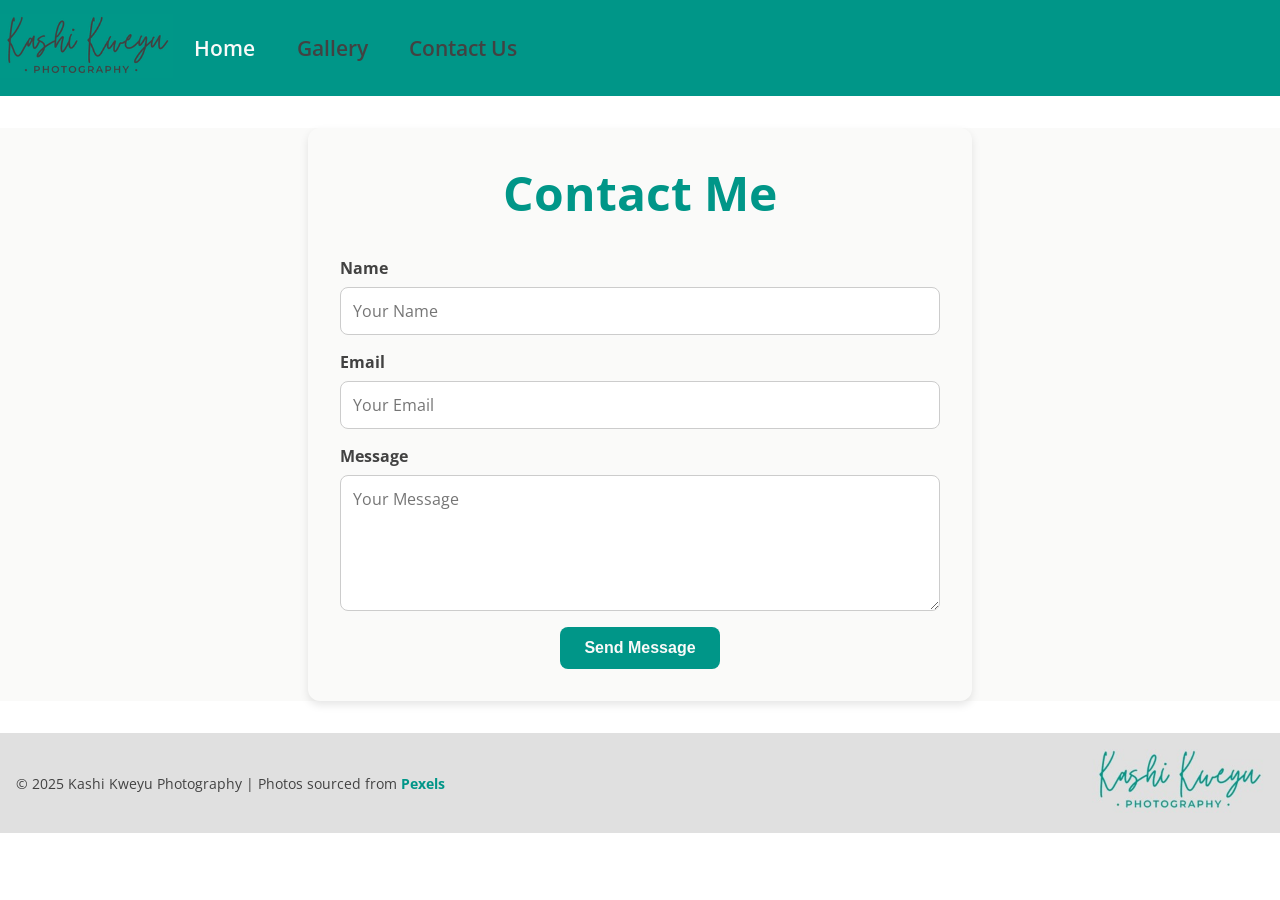
==== contact.html @ c73c4433 "Added contact page" ====
<!DOCTYPE html>
<html lang="en">
<head>
  <meta charset="UTF-8">
  <meta name="viewport" content="width=device-width, initial-scale=1.0">
  <title>My Photography</title>
  <link rel="stylesheet" href="css/style.css">
</head>
<body>
  <header>
    <nav>
      <div class="nav-bar">
        <div class="logo">
          <img src="images/logo/secondary-logo-nav-bar (1).png" alt="The Kashi Kweyu Photography Logo" title="Kashi Kweyu Photography">
        </div>
        <div class="nav">
          <ul>
            <li><a href="index.html" class="active">Home</a></li>
            <li><a href="gallery.html">Gallery</a></li>
            <li><a href="">Contact Us</a></li>
          </ul>
        </div>
      </div>
    </nav>      
  </header>
  <main>
    <section class="contact">
        <h2>Contact Me</h2>
        <form action="#" method="POST">
          <div class="form-group">
            <label for="name">Name</label>
            <input type="text" id="name" name="name" placeholder="Your Name" required />
          </div>
          <div class="form-group">
            <label for="email">Email</label>
            <input type="email" id="email" name="email" placeholder="Your Email" required />
          </div>
          <div class="form-group">
            <label for="message">Message</label>
            <textarea id="message" name="message" rows="5" placeholder="Your Message" required></textarea>
          </div>
          <button type="submit">Send Message</button>
        </form>
      </section>      
  </main>
  <footer>
    <div class="footer">
      <div class="copyright">
        <p>&copy; 2025 Kashi Kweyu Photography | Photos sourced from <a href="https://pexels.com" target="_blank">Pexels</a></p>
      </div>
      <div class="logo">
        <img src="images/logo/secondary-logo-nav-bar_1 (1).png" alt="The Kashi Kweyu Photography Logo">
      </div>
    </div>
  </footer>
</body>
</html>
---- css/style.css ----
/* imported font */
@import url('https://fonts.googleapis.com/css2?family=Cormorant+Garamond:ital,wght@0,300;0,400;0,500;0,600;0,700;1,300;1,400;1,500;1,600;1,700&family=Open+Sans:ital,wght@0,300..800;1,300..800&display=swap');

/* reset */
* {
    margin: 0;
}

/* basic section styling */
header {
    background-color: #009688;
    color: #424242;
}

/* nav bar */
.nav-bar {
    position: sticky;
    display: flex;
    width: 100%;
    align-items: center;
    height: 6rem;
}

.nav {
    display: flex;
    width: 75%;
    align-items: center;
}

nav  ul {
    list-style-type: none;
    margin: 0;
    padding: 0;
    display: flex;
    justify-content: space-around;    
}

nav  ul li a {
    padding: 1em;
    color: #424242;
    font-family: "Open Sans", serif;
    font-weight: 600;
    font-size: 1.3rem;
    text-decoration: none;
    
}

nav  ul li a:hover {
    color: #fafaf9;
    transition: .25s ease-in-out;
}

nav  ul li a.active {
    color: #fafaf9;
}

main {
    background-color: #fafaf9;
    color: #009688;
}

/* portfolio */
section.portfolio {
    background: url("../images/cameras/black-and-grey-cams_large.jpg");
    background-size: cover;
    background-repeat: no-repeat;
    background-position: center;
    height: 50vh;
    width: auto;
    padding: 1rem;
}

.card {
    display: flex;
    justify-content: center;
    align-items: center;
    width: 100%;
    height: 50vh;
    background-color: #e0e0e0d0;
    border-radius: .75rem;
    overflow: hidden;
    word-wrap: break-word;
}

.card-text {
    width: 75%;
    overflow: hidden;
    word-wrap: break-word;
}

.card-img {
    width: 25%;
    display: flex;
    justify-content: center;
}

.card-text {
    color: #009688;
    font-size: 1.25rem;
}

.card-text h2 {
    padding-bottom: .5rem;
    font-size: 1.5rem;
}

.card-paragraph {
    width: 100%;
    overflow-wrap: break-word;
}

.card-text-container {
    width: 65%;
    display: flex;
    justify-content: center;
}

img[title="Kashi Kweyu"] {
    width: 75%;
    height: auto;
    border-radius: 50%;
}

/* gallery */
section.gallery {   
    padding: 1rem;
}

section h2 {
    padding-bottom: .5rem;
}

.grid {
  display: grid;
  grid-template-columns: repeat(4, minmax(12.5rem, 1fr));
  gap: 0.625rem;
}

.grid-item img {
  width: 100%;
  height: auto;
  object-fit: cover;
  border-radius: 0.5rem;
  transition: transform 0.3s ease, box-shadow 0.3s ease;
  cursor: pointer;
}

.grid-item img:hover {
  transform: scale(1.1);
  box-shadow: 0rem 0.25rem 0.5rem rgba(0, 0, 0, 0.2);
}

/* Contact Section */
section.contact {
    padding: 2rem;
    margin: 2rem auto;
    border-radius: 0.75rem;
    box-shadow: 0rem 0.25rem 0.5rem rgba(0, 0, 0, 0.1);
    max-width: 600px;
    font-family: "Open Sans", serif;
    color: #424242;
  }
  
  section.contact h2 {
    font-family: "Open Sans", serif;
    font-size: 3rem;
    text-align: center;
    color: #009688;
    margin-bottom: 1.5rem;
  }
  
  .contact form {
    display: flex;
    flex-direction: column;
    gap: 1rem;
  }
  
  .contact .form-group {
    display: flex;
    flex-direction: column;
  }
  
  .contact .form-group label {
    font-weight: bold;
    margin-bottom: 0.5rem;
  }
  
  .contact .form-group input,
  .contact .form-group textarea {
    padding: 0.75rem;
    font-size: 1rem;
    border: 1px solid #ccc;
    border-radius: 0.5rem;
    font-family: "Open Sans", serif;
  }
  
  .contact .form-group input:focus,
  .contact .form-group textarea:focus {
    border-color: #009688;
    outline: none;
    box-shadow: 0 0 0.25rem rgba(0, 150, 136, 0.5);
  }
  
  .contact button {
    background-color: #009688;
    color: #fafaf9;
    border: none;
    padding: 0.75rem 1.5rem;
    font-size: 1rem;
    border-radius: 0.5rem;
    cursor: pointer;
    align-self: center;
    font-weight: 900;
  }
  
  .contact button:hover {
    background-color: #00796b;
    transition: 0.3s ease-in-out;
  }
  

/* footer */
footer {
    background-color: #e0e0e0;
    color: #424242;
    text-align: center;
    padding: 1rem;
}

.footer {
    display: flex;
    justify-content: space-between;
    align-items: center;
    }

.copyright {
    font-size: 0.875rem;
}

.copyright a {
    color: #009688;
    text-decoration: none;
    font-weight: bold;
}

.copyright a:hover {
    text-decoration: underline;
}

.logo img {
    height: 4rem;
    width: auto;
    /* border: #e0e0e0; */
}

/* text styling */
h1 h2 h3 h4 h5 h6 {
    font-family: "Cormorant Garamond", serif
}

p {
    font-family: "Open Sans", serif;
}

/* media queries */
@media (max-width: 768px) {
  @media (max-width: 768px) {
    nav ul li a {
        font-size: 1rem; /* Adjust link size */
    }

    .card-text {
        font-size: 1rem; /* Shrink text in card */
    }

    .card-text h2 {
        font-size: 1.25rem; /* Shrink headings */
    }

    .copyright {
        font-size: 0.75rem; /* Shrink footer text */
    }
  }
}
@media (max-width: 480px) {
    nav ul li a {
        font-size: 0.875rem; /* Further reduce link size */
    }

    .card-text {
        font-size: 0.875rem; /* Further shrink text in card */
    }

    .card-text h2 {
        font-size: 1rem; /* Further shrink headings */
    }

    .copyright {
        font-size: 0.625rem; /* Shrink footer text more */
    }
}
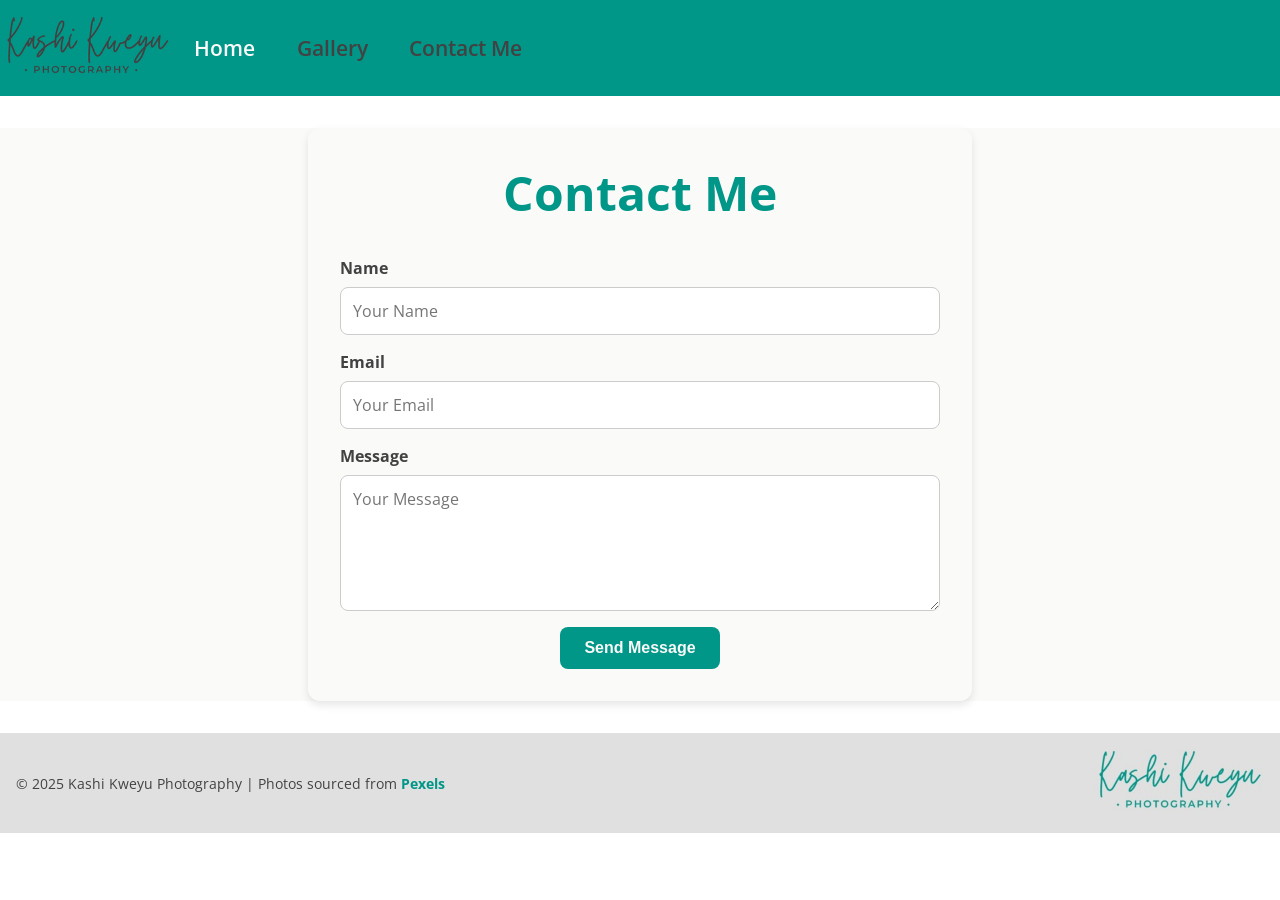
==== commit d5ecfcc6: "Updated page links" ====
--- a/contact.html
+++ b/contact.html
@@ -3,7 +3,7 @@
 <head>
   <meta charset="UTF-8">
   <meta name="viewport" content="width=device-width, initial-scale=1.0">
-  <title>My Photography</title>
+  <title>Contact Us</title>
   <link rel="stylesheet" href="css/style.css">
 </head>
 <body>
@@ -17,7 +17,7 @@
           <ul>
             <li><a href="index.html" class="active">Home</a></li>
             <li><a href="gallery.html">Gallery</a></li>
-            <li><a href="">Contact Us</a></li>
+            <li><a href="contact.html">Contact Me</a></li>
           </ul>
         </div>
       </div>
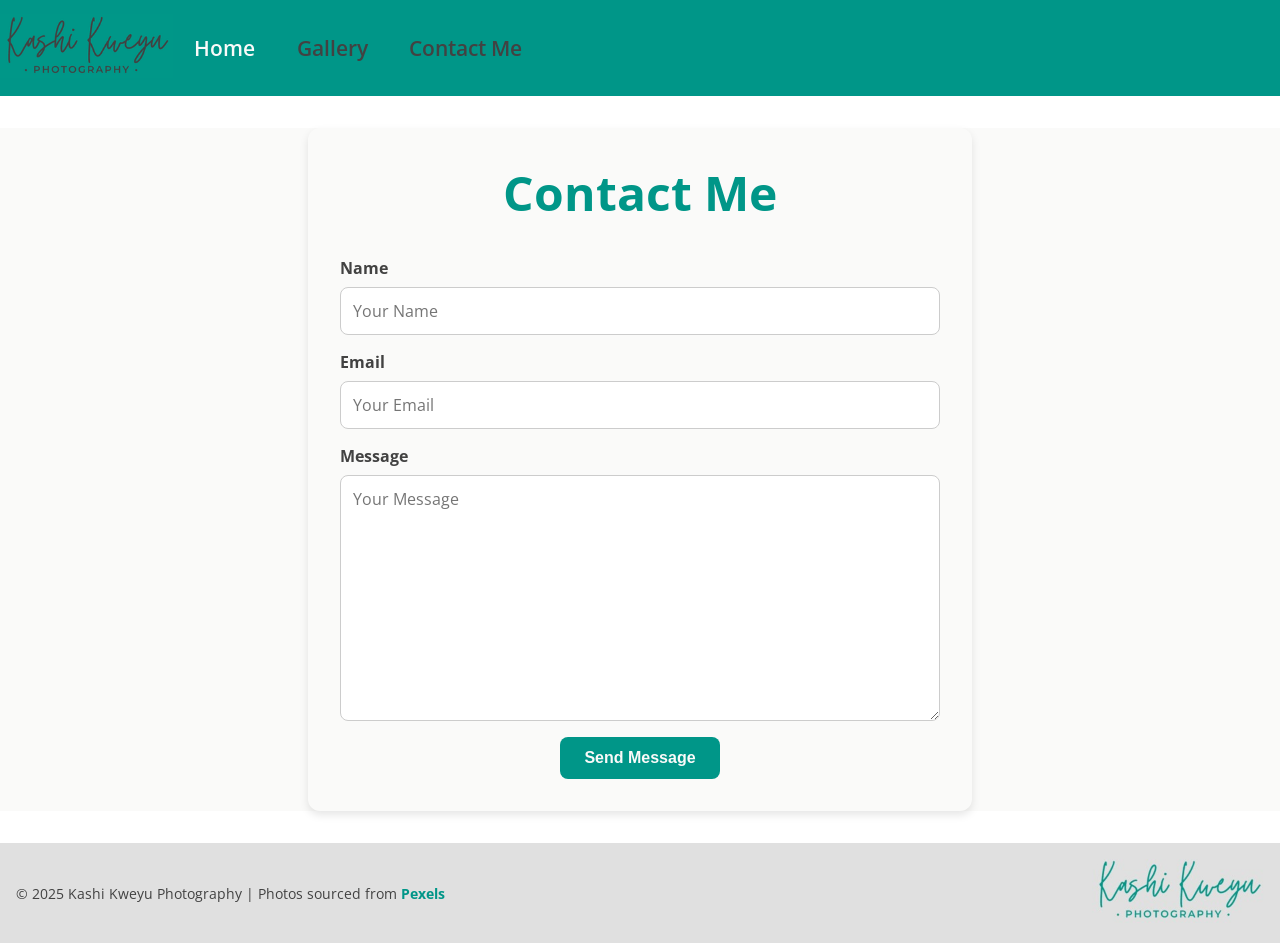
==== commit db147034: "Cleaned up code" ====
--- a/contact.html
+++ b/contact.html
@@ -3,6 +3,17 @@
 <head>
   <meta charset="UTF-8">
   <meta name="viewport" content="width=device-width, initial-scale=1.0">
+
+  <!-- Favicon -->
+  <link rel="icon" href="/images/favicon_io/favicon.ico" type="image/x-icon">
+
+  <!-- Apple Touch Icon -->
+  <link rel="apple-touch-icon" sizes="180x180" href="/images/favicon_io/apple-touch-icon.png">
+
+  <!-- PNG Favicons -->
+  <link rel="icon" type="image/png" sizes="16x16" href="/images/favicon_io/favicon-16x16.png">
+  <link rel="icon" type="image/png" sizes="32x32" href="/images/favicon_io/favicon-32x32.png">
+
   <title>Contact Us</title>
   <link rel="stylesheet" href="css/style.css">
 </head>
@@ -26,27 +37,28 @@
   <main>
     <section class="contact">
         <h2>Contact Me</h2>
-        <form action="#" method="POST">
+        <form>
           <div class="form-group">
             <label for="name">Name</label>
-            <input type="text" id="name" name="name" placeholder="Your Name" required />
+            <input type="text" id="name" name="name" placeholder="Your Name" required>
           </div>
           <div class="form-group">
             <label for="email">Email</label>
-            <input type="email" id="email" name="email" placeholder="Your Email" required />
+            <input type="email" id="email" name="email" placeholder="Your Email" pattern="[a-z0-9._%+-]+@(gmail|yahoo|outlook|hotmail|icloud)\.(com|net|org)"
+            required>
           </div>
           <div class="form-group">
             <label for="message">Message</label>
-            <textarea id="message" name="message" rows="5" placeholder="Your Message" required></textarea>
+            <textarea id="message" name="message" rows="10" placeholder="Your Message" required></textarea>
           </div>
-          <button type="submit">Send Message</button>
+          <button type="submit" title="Click to send your message">Send Message</button>
         </form>
       </section>      
   </main>
   <footer>
     <div class="footer">
       <div class="copyright">
-        <p>&copy; 2025 Kashi Kweyu Photography | Photos sourced from <a href="https://pexels.com" target="_blank">Pexels</a></p>
+        <p>&copy; 2025 Kashi Kweyu Photography | Photos sourced from <a href="https://pexels.com" target="_blank" rel="noopener noreferrer">Pexels</a></p>
       </div>
       <div class="logo">
         <img src="images/logo/secondary-logo-nav-bar_1 (1).png" alt="The Kashi Kweyu Photography Logo">
--- a/css/style.css
+++ b/css/style.css
@@ -14,7 +14,6 @@
 
 /* nav bar */
 .nav-bar {
-    position: sticky;
     display: flex;
     width: 100%;
     align-items: center;
@@ -250,7 +249,6 @@
 .logo img {
     height: 4rem;
     width: auto;
-    /* border: #e0e0e0; */
 }
 
 /* text styling */
@@ -264,38 +262,37 @@
 
 /* media queries */
 @media (max-width: 768px) {
-  @media (max-width: 768px) {
     nav ul li a {
-        font-size: 1rem; /* Adjust link size */
+        font-size: 1rem;
     }
 
     .card-text {
-        font-size: 1rem; /* Shrink text in card */
+        font-size: 1rem;
     }
 
     .card-text h2 {
-        font-size: 1.25rem; /* Shrink headings */
+        font-size: 1.25rem;
     }
 
     .copyright {
-        font-size: 0.75rem; /* Shrink footer text */
-    }
-  }
-}
+        font-size: 0.75rem;
+    }
+}
+
 @media (max-width: 480px) {
     nav ul li a {
-        font-size: 0.875rem; /* Further reduce link size */
+        font-size: 0.875rem;
     }
 
     .card-text {
-        font-size: 0.875rem; /* Further shrink text in card */
+        font-size: 0.875rem;
     }
 
     .card-text h2 {
-        font-size: 1rem; /* Further shrink headings */
+        font-size: 1rem;
     }
 
     .copyright {
-        font-size: 0.625rem; /* Shrink footer text more */
+        font-size: 0.625rem;
     }
 }
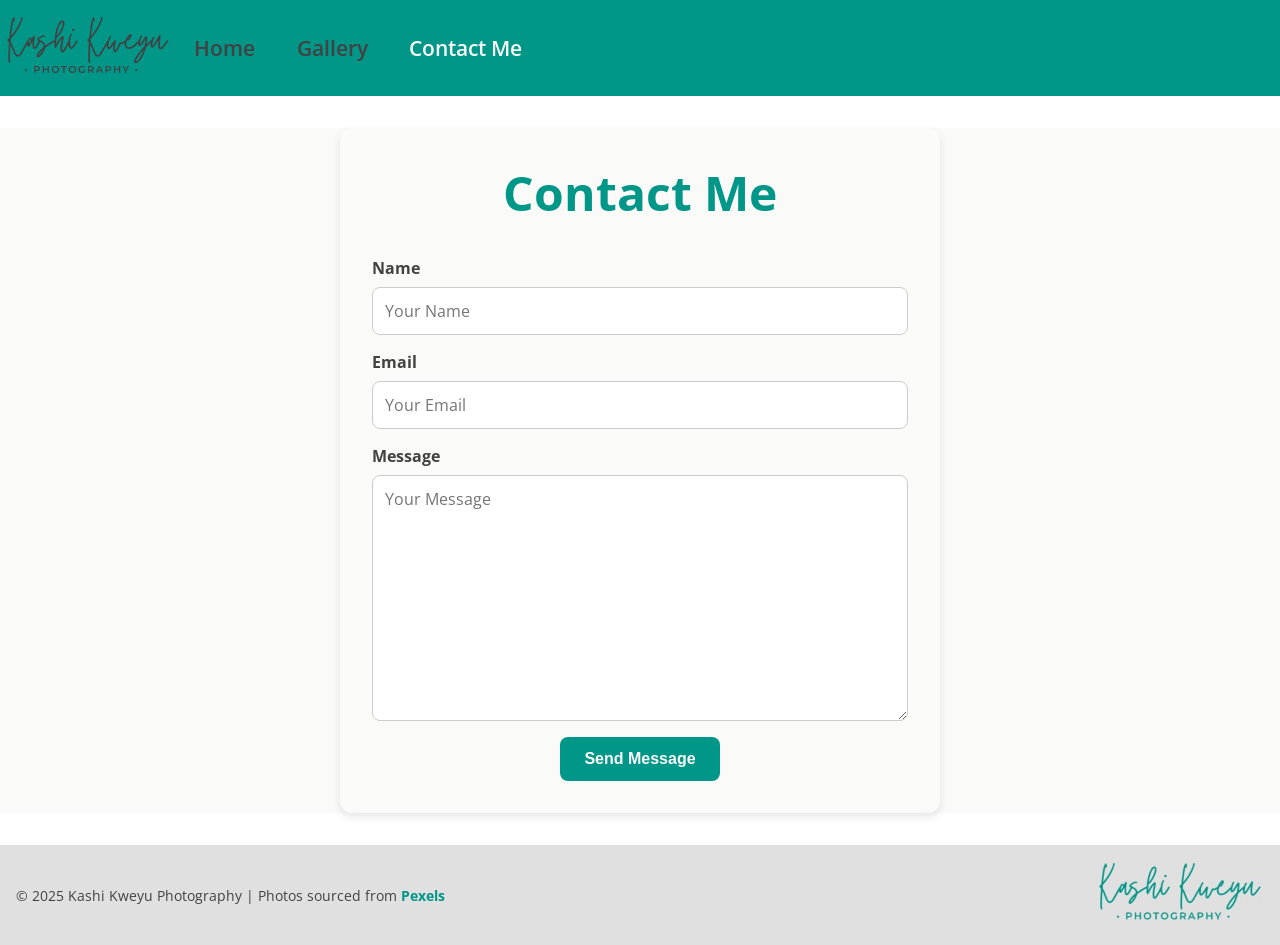
==== commit 3db6f460: "Fix broken srcset images, favicon paths, nav active states; add Nature and Destinations gallery sect" ====
--- a/contact.html
+++ b/contact.html
@@ -5,14 +5,14 @@
   <meta name="viewport" content="width=device-width, initial-scale=1.0">
 
   <!-- Favicon -->
-  <link rel="icon" href="/images/favicon_io/favicon.ico" type="image/x-icon">
+  <link rel="icon" href="images/favicon_io/favicon.ico" type="image/x-icon">
 
   <!-- Apple Touch Icon -->
-  <link rel="apple-touch-icon" sizes="180x180" href="/images/favicon_io/apple-touch-icon.png">
+  <link rel="apple-touch-icon" sizes="180x180" href="images/favicon_io/apple-touch-icon.png">
 
   <!-- PNG Favicons -->
-  <link rel="icon" type="image/png" sizes="16x16" href="/images/favicon_io/favicon-16x16.png">
-  <link rel="icon" type="image/png" sizes="32x32" href="/images/favicon_io/favicon-32x32.png">
+  <link rel="icon" type="image/png" sizes="16x16" href="images/favicon_io/favicon-16x16.png">
+  <link rel="icon" type="image/png" sizes="32x32" href="images/favicon_io/favicon-32x32.png">
 
   <title>Contact Us</title>
   <link rel="stylesheet" href="css/style.css">
@@ -26,9 +26,9 @@
         </div>
         <div class="nav">
           <ul>
-            <li><a href="index.html" class="active">Home</a></li>
+            <li><a href="index.html">Home</a></li>
             <li><a href="gallery.html">Gallery</a></li>
-            <li><a href="contact.html">Contact Me</a></li>
+            <li><a href="contact.html" class="active">Contact Me</a></li>
           </ul>
         </div>
       </div>
--- a/css/style.css
+++ b/css/style.css
@@ -4,6 +4,11 @@
 /* reset */
 * {
     margin: 0;
+    box-sizing: border-box;
+}
+
+html {
+    scroll-behavior: smooth;
 }
 
 /* basic section styling */
@@ -41,12 +46,17 @@
     font-weight: 600;
     font-size: 1.3rem;
     text-decoration: none;
-    
-}
-
-nav  ul li a:hover {
+    display: inline-block;
+    min-height: 44px;
+    min-width: 44px;
+}
+
+nav  ul li a:hover,
+nav  ul li a:focus {
     color: #fafaf9;
     transition: .25s ease-in-out;
+    outline: 2px solid #fafaf9;
+    outline-offset: 2px;
 }
 
 nav  ul li a.active {
@@ -121,12 +131,23 @@
 }
 
 /* gallery */
-section.gallery {   
+section.gallery {
     padding: 1rem;
 }
 
 section h2 {
     padding-bottom: .5rem;
+}
+
+/* gallery page specific */
+.gallery-headings {
+    font-size: 2.75rem;
+    text-align: center;
+    padding-top: 2rem;
+}
+
+body:has(.gallery-headings) main {
+    padding: 0 2.5rem;
 }
 
 .grid {
@@ -147,6 +168,19 @@
 .grid-item img:hover {
   transform: scale(1.1);
   box-shadow: 0rem 0.25rem 0.5rem rgba(0, 0, 0, 0.2);
+}
+
+.grid-item img:focus {
+  outline: 2px solid #009688;
+  outline-offset: 2px;
+}
+
+/* Touch device optimization */
+@media (hover: none) and (pointer: coarse) {
+  .grid-item img:active {
+    transform: scale(0.95);
+    box-shadow: 0rem 0.125rem 0.25rem rgba(0, 0, 0, 0.3);
+  }
 }
 
 /* Contact Section */
@@ -210,11 +244,16 @@
     cursor: pointer;
     align-self: center;
     font-weight: 900;
-  }
-  
-  .contact button:hover {
+    min-height: 44px;
+    min-width: 44px;
+  }
+
+  .contact button:hover,
+  .contact button:focus {
     background-color: #00796b;
     transition: 0.3s ease-in-out;
+    outline: 2px solid #009688;
+    outline-offset: 2px;
   }
   
 
@@ -252,8 +291,8 @@
 }
 
 /* text styling */
-h1 h2 h3 h4 h5 h6 {
-    font-family: "Cormorant Garamond", serif
+h1, h2, h3, h4, h5, h6 {
+    font-family: "Cormorant Garamond", serif;
 }
 
 p {
@@ -261,38 +300,199 @@
 }
 
 /* media queries */
+
+/* Tablet and smaller devices */
 @media (max-width: 768px) {
+    /* Navigation adjustments */
+    .nav-bar {
+        flex-direction: column;
+        height: auto;
+        padding: 1rem 0;
+    }
+
+    .nav {
+        width: 100%;
+        justify-content: center;
+        margin-top: 1rem;
+    }
+
+    nav ul {
+        flex-wrap: wrap;
+        justify-content: center;
+        gap: 0.5rem;
+    }
+
     nav ul li a {
         font-size: 1rem;
+        padding: 0.5rem 0.75rem;
+    }
+
+    /* Gallery grid - 2 columns on tablet */
+    .grid {
+        grid-template-columns: repeat(2, 1fr);
+        gap: 0.5rem;
+    }
+
+    .gallery-headings {
+        font-size: 2rem;
+        padding-top: 1.5rem;
+    }
+
+    body:has(.gallery-headings) main {
+        padding: 0 1.5rem;
+    }
+
+    /* Portfolio card adjustments */
+    .card {
+        flex-direction: column;
+        height: auto;
+        padding: 1.5rem;
+    }
+
+    .card-text-container {
+        width: 100%;
+        margin-bottom: 1.5rem;
     }
 
     .card-text {
+        width: 100%;
         font-size: 1rem;
+    }
+
+    .card-text h2 {
+        font-size: 1.5rem;
+    }
+
+    .card-img {
+        width: 100%;
+        justify-content: center;
+    }
+
+    img[title="Kashi Kweyu"] {
+        width: 50%;
+        max-width: 200px;
+    }
+
+    section.portfolio {
+        height: auto;
+    }
+
+    /* Contact form adjustments */
+    section.contact {
+        padding: 1.5rem;
+        margin: 1.5rem 1rem;
+    }
+
+    section.contact h2 {
+        font-size: 2.5rem;
+    }
+
+    /* Footer adjustments */
+    .footer {
+        flex-direction: column;
+        gap: 1rem;
+    }
+
+    .copyright {
+        font-size: 0.75rem;
+        order: 2;
+    }
+
+    .footer .logo {
+        order: 1;
+    }
+
+    .logo img {
+        height: 3rem;
+    }
+}
+
+/* Mobile devices */
+@media (max-width: 480px) {
+    /* Navigation for mobile */
+    .nav-bar {
+        padding: 0.75rem 0;
+    }
+
+    .logo img {
+        height: 2.5rem;
+    }
+
+    nav ul li a {
+        font-size: 0.875rem;
+        padding: 0.4rem 0.6rem;
+    }
+
+    /* Gallery grid - 1 column on mobile */
+    .grid {
+        grid-template-columns: 1fr;
+        gap: 0.5rem;
+    }
+
+    .gallery-headings {
+        font-size: 1.75rem;
+        padding-top: 1rem;
+    }
+
+    body:has(.gallery-headings) main {
+        padding: 0 1rem;
+    }
+
+    /* Portfolio card for mobile */
+    .card {
+        padding: 1rem;
+    }
+
+    .card-text {
+        font-size: 0.875rem;
     }
 
     .card-text h2 {
         font-size: 1.25rem;
     }
 
-    .copyright {
-        font-size: 0.75rem;
-    }
-}
-
-@media (max-width: 480px) {
-    nav ul li a {
+    .card-text-container {
+        margin-bottom: 1rem;
+    }
+
+    img[title="Kashi Kweyu"] {
+        width: 60%;
+        max-width: 150px;
+    }
+
+    /* Contact form for mobile */
+    section.contact {
+        padding: 1rem;
+        margin: 1rem 0.5rem;
+    }
+
+    section.contact h2 {
+        font-size: 2rem;
+        margin-bottom: 1rem;
+    }
+
+    .contact .form-group input,
+    .contact .form-group textarea {
+        padding: 0.625rem;
         font-size: 0.875rem;
     }
 
-    .card-text {
+    .contact button {
+        padding: 0.625rem 1.25rem;
         font-size: 0.875rem;
-    }
-
-    .card-text h2 {
-        font-size: 1rem;
+        width: 100%;
+    }
+
+    /* Footer for mobile */
+    .footer .logo img {
+        height: 2.5rem;
     }
 
     .copyright {
         font-size: 0.625rem;
     }
+
+    .copyright p {
+        text-align: center;
+    }
 }
